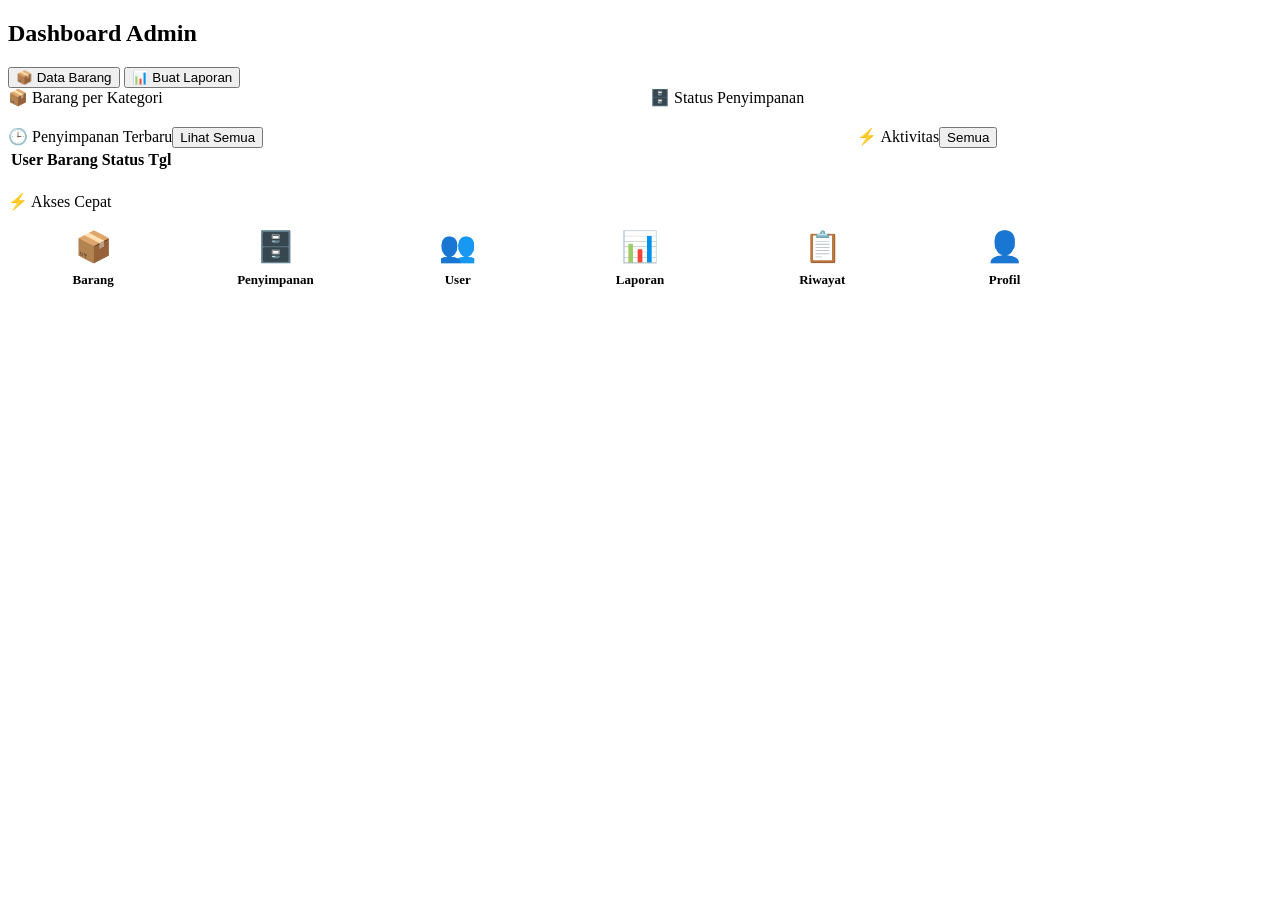
==== admin-dashboard.html @ 537f3ecd "kedua" ====
<!DOCTYPE html>
<html lang="id">
<head>
<meta charset="UTF-8"><meta name="viewport" content="width=device-width,initial-scale=1.0">
<title>Dashboard Admin – AutoLab</title>
<link rel="stylesheet" href="style.css">
<style>
.quick-links{display:grid;grid-template-columns:repeat(auto-fill,minmax(150px,1fr));gap:12px}
.quick-link{background:var(--card-2);border:1px solid var(--border);border-radius:var(--radius);padding:18px 14px;text-align:center;cursor:pointer;transition:var(--transition)}
.quick-link:hover{border-color:var(--accent);background:rgba(105,131,176,.1);transform:translateY(-2px)}
.quick-link .ql-icon{font-size:30px;margin-bottom:8px}
.quick-link .ql-label{font-size:13px;font-weight:600;color:var(--text)}
</style>
</head>
<body>
<div class="app-shell">
  <aside class="sidebar" id="sidebar"></aside>
  <div class="sidebar-overlay" id="sidebar-overlay"></div>
  <div class="main-content">
    <header class="topbar" id="topbar"></header>
    <main class="page-content">
      <div class="page-header">
        <div><h2>Dashboard Admin</h2><div class="breadcrumb" id="greeting"></div></div>
        <div class="action-row">
          <button class="btn btn-secondary" onclick="nav('barang.html')">📦 Data Barang</button>
          <button class="btn btn-primary" onclick="nav('laporan.html')">📊 Buat Laporan</button>
        </div>
      </div>
      <div class="stats-grid" id="stats-grid"></div>
      <div style="display:grid;grid-template-columns:1fr 1fr;gap:20px;margin-bottom:20px" id="mid-grid">
        <div class="card"><div class="card-header"><span class="card-title">📦 Barang per Kategori</span></div><div class="chart-bar-wrap" id="chart-kat"></div></div>
        <div class="card"><div class="card-header"><span class="card-title">🗄️ Status Penyimpanan</span></div><div class="chart-bar-wrap" id="chart-status"></div></div>
      </div>
      <div style="display:grid;grid-template-columns:2fr 1fr;gap:20px;margin-bottom:20px" id="bot-grid">
        <div class="card">
          <div class="card-header"><span class="card-title">🕒 Penyimpanan Terbaru</span><button class="btn btn-sm btn-secondary" onclick="nav('penyimpanan.html')">Lihat Semua</button></div>
          <div class="table-wrap"><table><thead><tr><th>User</th><th>Barang</th><th>Status</th><th>Tgl</th></tr></thead><tbody id="recent-psp"></tbody></table></div>
        </div>
        <div class="card">
          <div class="card-header"><span class="card-title">⚡ Aktivitas</span><button class="btn btn-sm btn-secondary" onclick="nav('riwayat.html')">Semua</button></div>
          <div class="activity-feed" id="activity-feed"></div>
        </div>
      </div>
      <div class="card"><div class="card-header"><span class="card-title">⚡ Akses Cepat</span></div>
        <div class="quick-links">
          <div class="quick-link" onclick="nav('barang.html')"><div class="ql-icon">📦</div><div class="ql-label">Barang</div></div>
          <div class="quick-link" onclick="nav('penyimpanan.html')"><div class="ql-icon">🗄️</div><div class="ql-label">Penyimpanan</div></div>
          <div class="quick-link" onclick="nav('users.html')"><div class="ql-icon">👥</div><div class="ql-label">User</div></div>
          <div class="quick-link" onclick="nav('laporan.html')"><div class="ql-icon">📊</div><div class="ql-label">Laporan</div></div>
          <div class="quick-link" onclick="nav('riwayat.html')"><div class="ql-icon">📋</div><div class="ql-label">Riwayat</div></div>
          <div class="quick-link" onclick="nav('profil.html')"><div class="ql-icon">👤</div><div class="ql-label">Profil</div></div>
        </div>
      </div>
    </main>
  </div>
</div>
<script src="storage.js"></script><script src="utils.js"></script><script src="crud.js"></script><script src="script.js"></script>
<script>
const currentUser=initApp('dashboard','Dashboard Admin','admin');
if(currentUser)loadDash();
function loadDash(){
  const h=new Date().getHours();
  const greet=h<12?'Selamat Pagi':h<15?'Selamat Siang':h<18?'Selamat Sore':'Selamat Malam';
  document.getElementById('greeting').textContent=greet+', '+currentUser.nama+'! 👋';
  const barang=Storage.getBarang(),psp=Storage.getPenyimpanan(),users=Storage.getUsers(),log=Storage.getRiwayat();
  const colors=['var(--accent)','var(--secondary)','var(--green)','var(--red)','var(--primary)','var(--text-muted)'];
  const stats=[
    {label:'Total Barang',value:barang.length,icon:'📦'},
    {label:'Penyimpanan',value:psp.length,icon:'🗄️'},
    {label:'Pending',value:psp.filter(p=>p.status==='Pending').length,icon:'⏳'},
    {label:'Terlambat',value:psp.filter(p=>p.status==='Terlambat').length,icon:'🚨'},
    {label:'Total User',value:users.length,icon:'👥'},
    {label:'Log',value:log.length,icon:'📋'},
  ];
  document.getElementById('stats-grid').innerHTML=stats.map((s,i)=>`<div class="stat-card" style="--stat-accent:${colors[i]}"><div class="stat-icon">${s.icon}</div><div><div class="stat-value">${s.value}</div><div class="stat-label">${s.label}</div></div></div>`).join('');
  const cats={};barang.forEach(b=>{cats[b.kategori]=(cats[b.kategori]||0)+1;});
  const maxC=Math.max(...Object.values(cats),1);
  document.getElementById('chart-kat').innerHTML=Object.entries(cats).sort((a,b)=>b[1]-a[1]).map(([k,v])=>`<div class="chart-bar-item"><div class="chart-bar-label">${Utils.truncate(k,12)}</div><div class="chart-bar-track"><div class="chart-bar-fill" style="width:${(v/maxC*100).toFixed(0)}%"></div></div><div class="chart-bar-val">${v}</div></div>`).join('')||'<div style="color:var(--text-muted);font-size:13px">Belum ada data</div>';
  const sts={Disimpan:0,Pending:0,Diambil:0,Terlambat:0};
  const stColors={Disimpan:'var(--green)',Pending:'var(--yellow)',Diambil:'var(--secondary)',Terlambat:'var(--red)'};
  psp.forEach(p=>{if(sts[p.status]!==undefined)sts[p.status]++;});
  const maxS=Math.max(...Object.values(sts),1);
  document.getElementById('chart-status').innerHTML=Object.entries(sts).map(([k,v])=>`<div class="chart-bar-item"><div class="chart-bar-label">${k}</div><div class="chart-bar-track"><div class="chart-bar-fill" style="width:${(v/maxS*100).toFixed(0)}%;background:${stColors[k]}"></div></div><div class="chart-bar-val">${v}</div></div>`).join('');
  const recent=[...psp].sort((a,b)=>new Date(b.tanggalMasuk)-new Date(a.tanggalMasuk)).slice(0,5);
  document.getElementById('recent-psp').innerHTML=recent.length?recent.map(p=>`<tr><td>${Utils.truncate(p.namaUser,14)}</td><td>${Utils.truncate(p.namaBarang,14)}</td><td>${Utils.statusBadge(p.status)}</td><td style="font-size:12px">${Utils.formatDate(p.tanggalMasuk)}</td></tr>`).join(''):'<tr class="empty-row"><td colspan="4">Belum ada data</td></tr>';
  document.getElementById('activity-feed').innerHTML=log.slice(0,8).map(a=>`<div class="activity-item"><div class="activity-dot"></div><div class="activity-text">${a.aktivitas}</div><div class="activity-time">${a.tanggal}</div></div>`).join('')||'<div style="color:var(--text-muted);font-size:13px;padding:10px 0">Belum ada aktivitas</div>';
}
const mq=window.matchMedia('(max-width:768px)');
function hr(e){['mid-grid','bot-grid'].forEach(id=>{const el=document.getElementById(id);if(el)el.style.gridTemplateColumns=e.matches?'1fr':'';});}
mq.addEventListener('change',hr);hr(mq);
</script>
</body></html>
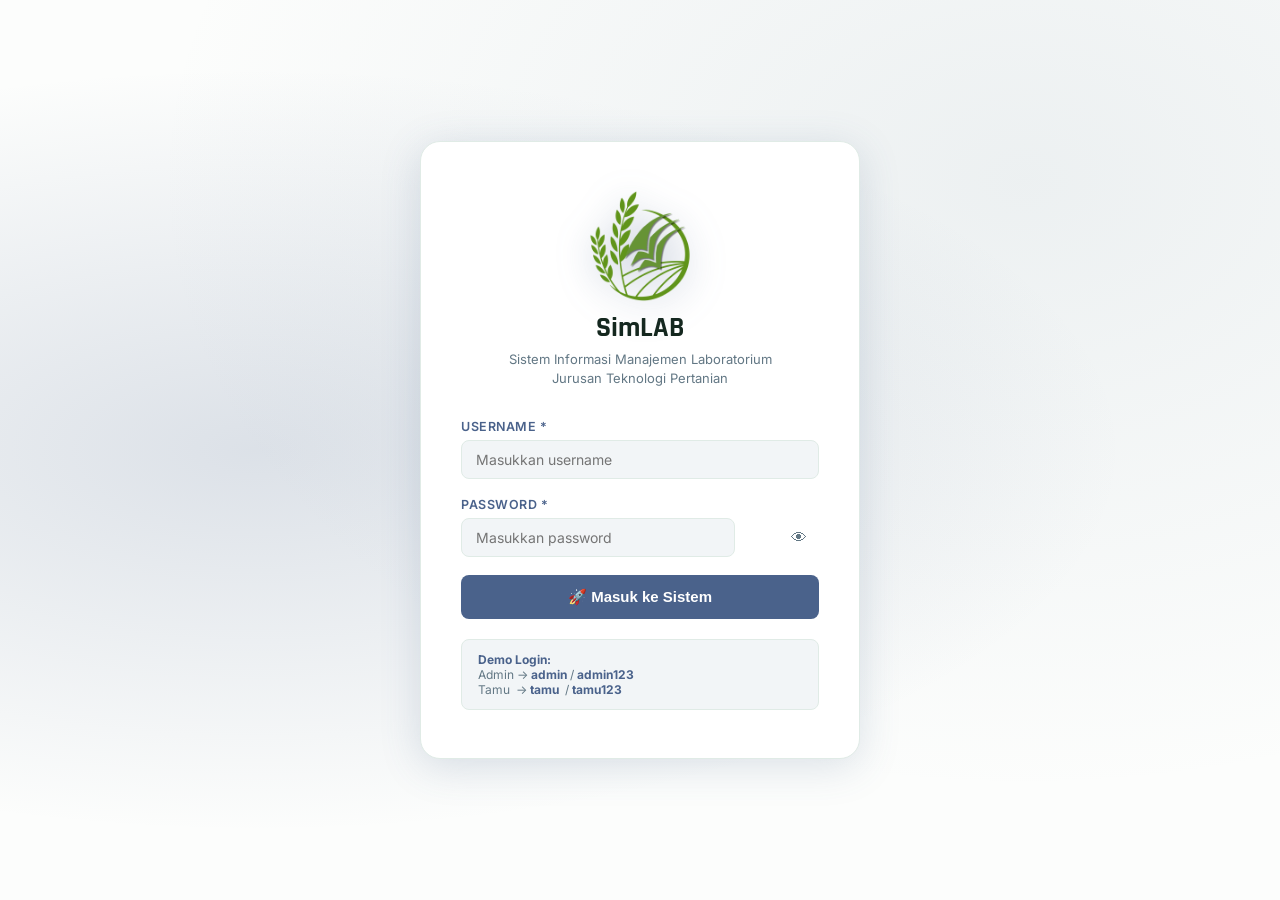
==== commit bde5b3d7: "update1" ====
--- a/admin-dashboard.html
+++ b/admin-dashboard.html
@@ -2,7 +2,7 @@
 <html lang="id">
 <head>
 <meta charset="UTF-8"><meta name="viewport" content="width=device-width,initial-scale=1.0">
-<title>Dashboard Admin – AutoLab</title>
+<title>Dashboard Admin – SimLAB</title>
 <link rel="stylesheet" href="style.css">
 <style>
 .quick-links{display:grid;grid-template-columns:repeat(auto-fill,minmax(150px,1fr));gap:12px}
--- a/style.css
+++ b/style.css
@@ -0,0 +1,792 @@
+/* ============================================================
+   style.css — AutoLab Bengkel Otomotif
+   Theme: Pokémon Palette — #bdcdc5 / #7b94a4 / #4a628b
+   ============================================================ */
+
+@import url('https://fonts.googleapis.com/css2?family=Rajdhani:wght@400;500;600;700&family=Inter:wght@300;400;500;600&display=swap');
+
+/* ===== LIGHT THEME (satu-satunya tema) ===== */
+:root {
+  /* Backgrounds */
+  --bg:        #fcfdfc;
+  --card:      #ffffff;
+  --card-2:    #f2f5f7;
+  --navy:      #ffffff;
+  --navy-2:    #f2f5f7;
+  --navy-3:    #e0ebe6;
+
+  /* Text */
+  --white:     #15281f;
+  --text:      #15281f;
+  --text-muted:#627784;
+  --silver:    #4a628b;
+  --silver-2:  #7b94a4;
+
+  /* Brand palette */
+  --primary:   #bdcdc5;   /* sage green */
+  --secondary: #7b94a4;   /* slate blue-grey */
+  --accent:    #4a628b;   /* deep blue accent */
+  --accent-2:  #3a5070;   /* darker blue (hover) */
+
+  /* Semantic */
+  --orange:    #4a628b;
+  --orange-2:  #5a72a0;
+  --blue-accent:#7b94a4;
+  --green:     #3a8a5c;
+  --red:       #ef4444;
+  --yellow:    #b08a10;
+
+  /* Borders / inputs */
+  --border:    #e0ebe6;
+  --input:     #e0ebe6;
+  --ring:      #99b2a6;
+
+  /* Sidebar */
+  --sidebar-bg:#ffffff;
+  --sidebar-fg:#15281f;
+  --sidebar-border:#e0ebe6;
+  --sidebar-accent:#f2f5f7;
+
+  /* Misc */
+  --shadow:    0 4px 24px rgba(74,98,139,.12);
+  --shadow-lg: 0 8px 40px rgba(74,98,139,.18);
+  --radius:    12px;
+  --radius-sm: 8px;
+  --transition:.2s ease;
+  --sidebar-w: 260px;
+  --header-h:  64px;
+}
+
+/* ===== RESET ===== */
+* { box-sizing: border-box; margin: 0; padding: 0; }
+html { font-size: 16px; scroll-behavior: smooth; }
+body {
+  font-family: 'Inter', sans-serif;
+  background: var(--bg);
+  color: var(--text);
+  min-height: 100vh;
+  overflow-x: hidden;
+  }
+
+/* ===== SCROLLBAR ===== */
+::-webkit-scrollbar { width: 6px; height: 6px; }
+::-webkit-scrollbar-track { background: var(--navy); }
+::-webkit-scrollbar-thumb { background: var(--border); border-radius: 3px; }
+::-webkit-scrollbar-thumb:hover { background: var(--accent); }
+
+/* ===== TYPOGRAPHY ===== */
+h1,h2,h3,h4,h5 { font-family: 'Rajdhani', sans-serif; font-weight: 700; color: var(--white); }
+a { color: var(--accent); text-decoration: none; transition: var(--transition); }
+a:hover { color: var(--secondary); }
+
+/* ===== LAYOUT ===== */
+.app-shell { display: flex; min-height: 100vh; }
+
+/* ===== SIDEBAR ===== */
+.sidebar {
+  width: var(--sidebar-w);
+  background: var(--sidebar-bg);
+  border-right: 1px solid var(--sidebar-border);
+  display: flex;
+  flex-direction: column;
+  position: fixed;
+  top: 0; left: 0;
+  height: 100vh;
+  z-index: 100;
+  transition: transform .3s ease, background .25s;
+  overflow-y: auto;
+}
+.sidebar-logo {
+  padding: 20px 20px 16px;
+  border-bottom: 1px solid var(--sidebar-border);
+  display: flex;
+  align-items: center;
+  gap: 12px;
+}
+.logo-icon {
+  width: 42px; height: 42px;
+  background: linear-gradient(135deg, var(--primary), var(--accent));
+  border-radius: 10px;
+  display: flex; align-items: center; justify-content: center;
+  font-size: 20px; flex-shrink: 0;
+  box-shadow: 0 4px 14px rgba(74,98,139,.35);
+}
+.logo-text .brand { font-size: 18px; font-weight: 700; color: var(--sidebar-fg); line-height: 1; }
+.logo-text .sub   { font-size: 11px; color: var(--text-muted); letter-spacing: .5px; }
+
+.sidebar-user {
+  margin: 16px 12px;
+  padding: 12px;
+  background: var(--sidebar-accent);
+  border-radius: var(--radius-sm);
+  display: flex; align-items: center; gap: 10px;
+  border: 1px solid var(--sidebar-border);
+}
+.user-avatar {
+  width: 38px; height: 38px;
+  border-radius: 50%;
+  background: linear-gradient(135deg, var(--primary), var(--accent));
+  display: flex; align-items: center; justify-content: center;
+  font-size: 16px; font-weight: 700; color: #0a0a0a;
+  overflow: hidden; flex-shrink: 0;
+}
+.user-avatar img { width: 100%; height: 100%; object-fit: cover; }
+.user-info .user-name { font-size: 13px; font-weight: 600; color: var(--sidebar-fg); }
+.user-info .user-role { font-size: 11px; color: var(--text-muted); text-transform: capitalize; }
+
+.sidebar-nav { flex: 1; padding: 8px 0; }
+.nav-section {
+  padding: 12px 16px 4px;
+  font-size: 10px; font-weight: 700;
+  color: var(--text-muted);
+  letter-spacing: 1.5px;
+  text-transform: uppercase;
+}
+.nav-item {
+  display: flex; align-items: center; gap: 10px;
+  padding: 10px 16px;
+  color: var(--text-muted);
+  cursor: pointer;
+  transition: var(--transition);
+  border-left: 3px solid transparent;
+  font-size: 14px;
+}
+.nav-item:hover { background: var(--sidebar-accent); color: var(--sidebar-fg); border-left-color: var(--secondary); }
+.nav-item.active { background: rgba(105,131,176,.15); color: var(--accent); border-left-color: var(--accent); font-weight: 600; }
+.nav-icon { font-size: 18px; width: 22px; text-align: center; flex-shrink: 0; }
+.nav-badge {
+  margin-left: auto;
+  background: var(--accent);
+  color: white;
+  font-size: 10px; padding: 1px 7px;
+  border-radius: 99px; font-weight: 700;
+}
+
+.sidebar-footer { padding: 12px; border-top: 1px solid var(--sidebar-border); }
+.btn-logout {
+  width: 100%;
+  display: flex; align-items: center; gap: 8px;
+  padding: 10px 14px;
+  background: rgba(220,38,38,.1);
+  border: 1px solid rgba(220,38,38,.3);
+  border-radius: var(--radius-sm);
+  color: var(--red);
+  cursor: pointer; font-size: 14px; font-weight: 500;
+  transition: var(--transition);
+}
+.btn-logout:hover { background: rgba(220,38,38,.2); }
+
+/* ===== MAIN CONTENT ===== */
+.main-content {
+  margin-left: var(--sidebar-w);
+  flex: 1; min-height: 100vh;
+  display: flex; flex-direction: column;
+}
+
+/* ===== TOPBAR ===== */
+.topbar {
+  height: var(--header-h);
+  background: var(--card);
+  border-bottom: 1px solid var(--border);
+  display: flex; align-items: center;
+  padding: 0 24px; gap: 16px;
+  position: sticky; top: 0; z-index: 50;
+  transition: background .25s;
+}
+.topbar-left { flex: 1; display: flex; align-items: center; gap: 12px; }
+.hamburger {
+  display: none; background: none; border: none;
+  color: var(--text); cursor: pointer; font-size: 22px; padding: 4px;
+}
+.page-title { font-family: 'Rajdhani', sans-serif; font-size: 20px; font-weight: 700; color: var(--white); }
+.topbar-right { display: flex; align-items: center; gap: 8px; }
+.topbar-btn {
+  width: 38px; height: 38px;
+  background: var(--card-2);
+  border: 1px solid var(--border);
+  border-radius: var(--radius-sm);
+  display: flex; align-items: center; justify-content: center;
+  cursor: pointer; color: var(--text); font-size: 18px;
+  transition: var(--transition); position: relative;
+}
+.topbar-btn:hover { border-color: var(--accent); color: var(--accent); }
+.notif-badge {
+  position: absolute; top: -4px; right: -4px;
+  width: 16px; height: 16px;
+  background: var(--red); color: white;
+  font-size: 9px; font-weight: 700;
+  border-radius: 50%;
+  display: flex; align-items: center; justify-content: center;
+}
+
+/* ===== PAGE CONTENT ===== */
+.page-content { flex: 1; padding: 24px; }
+.page-header { display: flex; align-items: center; justify-content: space-between; margin-bottom: 24px; flex-wrap: wrap; gap: 12px; }
+.page-header h2 { font-size: 26px; color: var(--white); }
+.breadcrumb { font-size: 13px; color: var(--text-muted); margin-top: 2px; }
+
+/* ===== CARDS ===== */
+.card {
+  background: var(--card);
+  border: 1px solid var(--border);
+  border-radius: var(--radius);
+  padding: 20px;
+  transition: background .25s, border-color .25s;
+}
+.card-header { display: flex; align-items: center; justify-content: space-between; margin-bottom: 16px; flex-wrap: wrap; gap: 8px; }
+.card-title { font-family: 'Rajdhani', sans-serif; font-size: 18px; font-weight: 600; color: var(--white); }
+
+/* ===== STAT CARDS ===== */
+.stats-grid { display: grid; grid-template-columns: repeat(auto-fill, minmax(200px, 1fr)); gap: 16px; margin-bottom: 24px; }
+.stat-card {
+  background: var(--card);
+  border: 1px solid var(--border);
+  border-radius: var(--radius);
+  padding: 20px;
+  display: flex; align-items: center; gap: 16px;
+  position: relative; overflow: hidden;
+  transition: transform .2s, box-shadow .2s, background .25s;
+}
+.stat-card:hover { transform: translateY(-2px); box-shadow: var(--shadow); }
+.stat-card::before {
+  content: '';
+  position: absolute; top: 0; left: 0;
+  width: 4px; height: 100%;
+  background: var(--stat-accent, var(--accent));
+}
+.stat-icon {
+  width: 48px; height: 48px;
+  background: rgba(105,131,176,.15);
+  border-radius: var(--radius-sm);
+  display: flex; align-items: center; justify-content: center;
+  font-size: 24px; flex-shrink: 0;
+}
+.stat-value { font-family: 'Rajdhani', sans-serif; font-size: 28px; font-weight: 700; color: var(--white); line-height: 1; }
+.stat-label { font-size: 12px; color: var(--text-muted); margin-top: 2px; }
+
+/* ===== TABLE ===== */
+.table-controls { display: flex; gap: 10px; margin-bottom: 14px; flex-wrap: wrap; align-items: center; }
+.search-wrap { position: relative; flex: 1; min-width: 200px; }
+.search-icon { position: absolute; left: 11px; top: 50%; transform: translateY(-50%); color: var(--text-muted); font-size: 16px; pointer-events: none; }
+.search-input {
+  width: 100%;
+  padding: 9px 14px 9px 38px;
+  background: var(--card-2);
+  border: 1px solid var(--border);
+  border-radius: var(--radius-sm);
+  color: var(--text);
+  font-size: 14px;
+}
+.search-input:focus { outline: none; border-color: var(--accent); box-shadow: 0 0 0 3px rgba(105,131,176,.2); }
+.filter-select {
+  padding: 9px 12px;
+  background: var(--card-2);
+  border: 1px solid var(--border);
+  border-radius: var(--radius-sm);
+  color: var(--text); font-size: 13px; cursor: pointer;
+}
+.filter-select:focus { outline: none; border-color: var(--accent); }
+.filter-select option { background: var(--card); }
+
+.table-wrap { overflow-x: auto; border-radius: var(--radius-sm); }
+table { width: 100%; border-collapse: collapse; font-size: 13.5px; }
+thead { background: var(--navy-3); }
+th {
+  padding: 12px 14px;
+  text-align: left;
+  font-family: 'Rajdhani', sans-serif;
+  font-size: 13px; font-weight: 600;
+  color: var(--silver);
+  letter-spacing: .5px; white-space: nowrap;
+  cursor: pointer; user-select: none;
+  border-bottom: 1px solid var(--border);
+}
+th:hover { color: var(--accent); }
+th.sorted .sort-icon { opacity: 1; color: var(--accent); }
+.sort-icon { margin-left: 4px; font-size: 10px; opacity: .4; }
+td {
+  padding: 11px 14px;
+  border-bottom: 1px solid var(--border);
+  color: var(--text);
+  vertical-align: middle;
+}
+tr:hover td { background: rgba(105,131,176,.05); }
+tr:last-child td { border-bottom: none; }
+.empty-row td { text-align: center; padding: 40px; color: var(--text-muted); }
+.check-col { width: 40px; }
+input[type="checkbox"] { width: 16px; height: 16px; accent-color: var(--accent); cursor: pointer; }
+
+/* ===== BADGES ===== */
+.badge {
+  display: inline-flex; align-items: center;
+  padding: 3px 10px;
+  border-radius: 99px;
+  font-size: 11px; font-weight: 600;
+  letter-spacing: .3px; white-space: nowrap;
+}
+.badge-success   { background: rgba(90,158,122,.18);  color: #2d7a52;  border: 1px solid rgba(90,158,122,.4); }
+.badge-warning   { background: rgba(201,162,39,.18);  color: #8a6410;  border: 1px solid rgba(201,162,39,.35); }
+.badge-danger    { background: rgba(220,38,38,.15);   color: #b91c1c;  border: 1px solid rgba(220,38,38,.3); }
+.badge-info      { background: rgba(123,148,164,.18); color: #3a6278;  border: 1px solid rgba(123,148,164,.35); }
+.badge-primary   { background: rgba(105,131,176,.18); color: #3a5288;  border: 1px solid rgba(105,131,176,.35); }
+.badge-secondary { background: rgba(188,205,196,.25); color: #4a628b;  border: 1px solid rgba(123,148,164,.35); }
+
+/* ===== BUTTONS ===== */
+.btn {
+  display: inline-flex; align-items: center; gap: 6px;
+  padding: 9px 18px;
+  border: none; border-radius: var(--radius-sm);
+  font-size: 13.5px; font-weight: 600;
+  cursor: pointer; transition: var(--transition);
+  white-space: nowrap;
+}
+.btn:disabled { opacity: .5; cursor: not-allowed; }
+
+/* Primary — accent blue */
+.btn-primary { background: var(--accent); color: #fff; }
+.btn-primary:hover { background: var(--accent-2); transform: translateY(-1px); box-shadow: 0 4px 14px rgba(74,98,139,.4); }
+
+/* Secondary — sage/silver */
+.btn-secondary { background: var(--card-2); color: var(--text); border: 1px solid var(--border); }
+.btn-secondary:hover { background: var(--navy-3); border-color: var(--secondary); }
+
+/* Danger */
+.btn-danger { background: rgba(220,38,38,.15); color: var(--red); border: 1px solid rgba(220,38,38,.3); }
+.btn-danger:hover { background: var(--red); color: white; }
+
+/* Success */
+.btn-success { background: rgba(90,158,122,.15); color: #2d7a52; border: 1px solid rgba(90,158,122,.3); }
+.btn-success:hover { background: var(--green); color: white; }
+
+/* Ghost */
+.btn-ghost { background: transparent; color: var(--text-muted); border: 1px solid var(--border); }
+.btn-ghost:hover { color: var(--text); border-color: var(--silver); }
+
+/* Info — blue-grey */
+.btn-info { background: rgba(123,148,164,.15); color: var(--silver-2); border: 1px solid rgba(123,148,164,.3); }
+.btn-info:hover { background: var(--secondary); color: #0a0a0a; }
+
+.btn-sm { padding: 5px 10px; font-size: 12px; }
+.btn-icon-only { width: 32px; height: 32px; padding: 0; justify-content: center; }
+
+/* FAB */
+.fab {
+  position: fixed; bottom: 28px; right: 28px;
+  width: 56px; height: 56px;
+  background: var(--accent);
+  border-radius: 50%;
+  display: flex; align-items: center; justify-content: center;
+  font-size: 24px; color: white;
+  box-shadow: 0 4px 20px rgba(74,98,139,.5);
+  cursor: pointer; transition: var(--transition);
+  z-index: 80; border: none;
+}
+.fab:hover { background: var(--accent-2); transform: scale(1.1); box-shadow: 0 6px 28px rgba(74,98,139,.7); }
+
+/* ===== MODAL ===== */
+.modal-overlay {
+  display: none;
+  position: fixed; inset: 0;
+  background: rgba(21,40,31,.45);
+  z-index: 200;
+  align-items: center; justify-content: center;
+  padding: 16px;
+  backdrop-filter: blur(4px);
+}
+.modal-overlay.active { display: flex; animation: fadeIn .2s ease; }
+.modal {
+  background: var(--card);
+  border: 1px solid var(--border);
+  border-radius: var(--radius);
+  width: 100%; max-width: 560px; max-height: 90vh;
+  overflow-y: auto;
+  animation: slideUp .25s ease;
+  box-shadow: var(--shadow-lg);
+}
+.modal-lg { max-width: 800px; }
+.modal-sm { max-width: 400px; }
+.modal-header {
+  padding: 20px 20px 16px;
+  border-bottom: 1px solid var(--border);
+  display: flex; align-items: center; justify-content: space-between;
+  position: sticky; top: 0; background: var(--card); z-index: 1;
+}
+.modal-header h3 { font-family: 'Rajdhani', sans-serif; font-size: 20px; color: var(--white); }
+.modal-close {
+  width: 32px; height: 32px;
+  background: var(--card-2); border: 1px solid var(--border);
+  border-radius: var(--radius-sm);
+  cursor: pointer; color: var(--text);
+  display: flex; align-items: center; justify-content: center;
+  font-size: 18px; transition: var(--transition);
+}
+.modal-close:hover { background: var(--red); color: white; border-color: var(--red); }
+.modal-body { padding: 20px; }
+.modal-footer {
+  padding: 14px 20px;
+  border-top: 1px solid var(--border);
+  display: flex; justify-content: flex-end; gap: 10px;
+  background: var(--card);
+  position: sticky; bottom: 0;
+}
+
+/* ===== FORMS ===== */
+.form-grid { display: grid; grid-template-columns: 1fr 1fr; gap: 16px; }
+.form-grid.col-1 { grid-template-columns: 1fr; }
+.form-group { display: flex; flex-direction: column; gap: 6px; }
+.form-group.span-2 { grid-column: span 2; }
+label { font-size: 12.5px; font-weight: 600; color: var(--silver); text-transform: uppercase; letter-spacing: .5px; }
+.label-req::after { content: ' *'; color: var(--accent); }
+input, select, textarea {
+  padding: 10px 14px;
+  background: var(--card-2);
+  border: 1px solid var(--border);
+  border-radius: var(--radius-sm);
+  color: var(--text);
+  font-size: 14px; font-family: 'Inter', sans-serif;
+  transition: var(--transition);
+}
+input:focus, select:focus, textarea:focus {
+  outline: none;
+  border-color: var(--accent);
+  box-shadow: 0 0 0 3px rgba(105,131,176,.2);
+}
+input.input-error, select.input-error, textarea.input-error { border-color: var(--red); }
+.field-error { font-size: 11.5px; color: var(--red); margin-top: 2px; }
+textarea { resize: vertical; min-height: 80px; }
+select option { background: var(--card); }
+.input-group { position: relative; }
+.input-group input { padding-right: 40px; }
+.input-group-icon { position: absolute; right: 12px; top: 50%; transform: translateY(-50%); color: var(--text-muted); cursor: pointer; font-size: 16px; }
+.form-hint { font-size: 11.5px; color: var(--text-muted); margin-top: 2px; }
+
+/* Image upload */
+.img-upload-box {
+  border: 2px dashed var(--border);
+  border-radius: var(--radius-sm);
+  padding: 20px; text-align: center;
+  cursor: pointer; transition: var(--transition);
+  color: var(--text-muted); font-size: 13px;
+}
+.img-upload-box:hover { border-color: var(--accent); color: var(--accent); }
+.img-upload-box.has-img { padding: 8px; }
+.img-upload-box img { max-height: 120px; border-radius: var(--radius-sm); }
+.img-upload-icon { font-size: 32px; margin-bottom: 8px; }
+
+/* ===== CONFIRM BOX ===== */
+.confirm-box {
+  background: var(--card);
+  border: 1px solid var(--border);
+  border-radius: var(--radius);
+  padding: 32px 28px; text-align: center;
+  max-width: 380px; width: 100%;
+  animation: slideUp .25s ease;
+  box-shadow: var(--shadow-lg);
+}
+.confirm-icon { font-size: 48px; margin-bottom: 12px; }
+.confirm-title { font-family: 'Rajdhani', sans-serif; font-size: 22px; margin-bottom: 8px; }
+.confirm-msg { font-size: 14px; color: var(--text-muted); line-height: 1.5; margin-bottom: 24px; }
+.confirm-actions { display: flex; gap: 10px; justify-content: center; }
+
+/* ===== TOAST ===== */
+#toast-container {
+  position: fixed; bottom: 24px; left: 50%;
+  transform: translateX(-50%);
+  z-index: 9999;
+  display: flex; flex-direction: column;
+  align-items: center; gap: 8px;
+  pointer-events: none;
+}
+.toast {
+  display: flex; align-items: center; gap: 10px;
+  padding: 12px 18px;
+  background: var(--card);
+  border: 1px solid var(--border);
+  border-radius: var(--radius-sm);
+  box-shadow: var(--shadow-lg);
+  font-size: 13.5px;
+  min-width: 260px; max-width: 380px;
+  opacity: 0; transform: translateY(20px);
+  transition: .3s ease;
+  pointer-events: all; color: var(--text);
+}
+.toast.show { opacity: 1; transform: translateY(0); }
+.toast-success { border-left: 4px solid var(--green); }
+.toast-error   { border-left: 4px solid var(--red); }
+.toast-warning { border-left: 4px solid var(--yellow); }
+.toast-info    { border-left: 4px solid var(--secondary); }
+.toast-msg { flex: 1; }
+.toast-close { background: none; border: none; color: var(--text-muted); cursor: pointer; font-size: 18px; padding: 0 0 0 4px; }
+.toast-close:hover { color: var(--text); }
+
+/* ===== UNDO BAR ===== */
+#undo-bar {
+  position: fixed; bottom: 80px; left: 50%;
+  transform: translateX(-50%) translateY(20px);
+  background: var(--navy-3);
+  border: 1px solid var(--border);
+  border-radius: var(--radius-sm);
+  padding: 10px 16px;
+  display: flex; align-items: center; gap: 12px;
+  font-size: 13px; z-index: 9998;
+  opacity: 0; transition: .3s ease;
+  box-shadow: var(--shadow); color: var(--text);
+}
+#undo-bar.show { opacity: 1; transform: translateX(-50%) translateY(0); }
+#undo-btn { background: var(--accent); color: white; border: none; padding: 4px 12px; border-radius: 6px; cursor: pointer; font-weight: 600; font-size: 12px; }
+#undo-dismiss { background: none; border: none; color: var(--text-muted); cursor: pointer; font-size: 18px; }
+
+/* ===== PAGINATION ===== */
+.pagination { display: flex; align-items: center; gap: 4px; margin-top: 16px; flex-wrap: wrap; }
+.page-btn {
+  width: 34px; height: 34px;
+  background: var(--card-2); border: 1px solid var(--border);
+  border-radius: var(--radius-sm); color: var(--text);
+  cursor: pointer; font-size: 13px; transition: var(--transition);
+  display: flex; align-items: center; justify-content: center;
+}
+.page-btn:hover:not(:disabled) { border-color: var(--accent); color: var(--accent); }
+.page-btn.active { background: var(--accent); border-color: var(--accent); color: white; font-weight: 700; }
+.page-btn:disabled { opacity: .4; cursor: not-allowed; }
+.page-dots { padding: 0 4px; color: var(--text-muted); }
+.page-info { margin-left: 8px; font-size: 12px; color: var(--text-muted); }
+
+/* ===== IMAGES ===== */
+.img-thumb {
+  width: 40px; height: 40px;
+  border-radius: var(--radius-sm);
+  object-fit: cover; border: 1px solid var(--border);
+  cursor: pointer;
+}
+.no-img {
+  width: 40px; height: 40px;
+  background: var(--navy-3); border-radius: var(--radius-sm);
+  display: flex; align-items: center; justify-content: center;
+  color: var(--text-muted); font-size: 18px;
+}
+
+/* ===== SIDEBAR OVERLAY ===== */
+.sidebar-overlay {
+  display: none;
+  position: fixed; inset: 0;
+  background: rgba(21,40,31,.45); z-index: 99;
+}
+.sidebar-overlay.active { display: block; }
+
+/* ===== LOGIN PAGE ===== */
+.login-bg {
+  min-height: 100vh;
+  background: radial-gradient(ellipse at 20% 50%, rgba(74,98,139,.18) 0%, transparent 60%),
+              radial-gradient(ellipse at 80% 20%, rgba(123,148,164,.12) 0%, transparent 60%),
+              var(--bg);
+  display: flex; align-items: center; justify-content: center;
+  padding: 20px;
+}
+.login-card {
+  background: var(--card);
+  border: 1px solid var(--border);
+  border-radius: 20px;
+  padding: 48px 40px;
+  width: 100%; max-width: 440px;
+  box-shadow: var(--shadow-lg);
+}
+.login-logo { text-align: center; margin-bottom: 32px; }
+.login-logo-icon {
+  width: 72px; height: 72px;
+  background: linear-gradient(135deg, var(--primary), var(--accent));
+  border-radius: 18px;
+  display: inline-flex; align-items: center; justify-content: center;
+  font-size: 36px; margin-bottom: 16px;
+  box-shadow: 0 8px 32px rgba(74,98,139,.45);
+}
+.login-logo-img {
+  width: 112px; height: 112px;
+  object-fit: contain;
+  display: block; margin: 0 auto 8px;
+  filter: drop-shadow(0 6px 18px rgba(74,98,139,.35));
+}
+.login-logo h1 { font-family: 'Rajdhani', sans-serif; font-size: 28px; margin-bottom: 4px; }
+.login-logo p { font-size: 13px; color: var(--text-muted); line-height: 1.4; }
+.login-demo {
+  margin-top: 20px;
+  background: var(--card-2);
+  border: 1px solid var(--border);
+  border-radius: var(--radius-sm);
+  padding: 12px 16px; font-size: 12px; color: var(--text-muted);
+}
+.login-demo b { color: var(--accent); }
+
+/* ===== DASHBOARD GRID ===== */
+.dashboard-grid { display: grid; grid-template-columns: repeat(auto-fill, minmax(300px, 1fr)); gap: 20px; }
+
+/* ===== NOTIF DROPDOWN ===== */
+.notif-dropdown {
+  position: absolute; top: 48px; right: 0;
+  width: 320px;
+  background: var(--card); border: 1px solid var(--border);
+  border-radius: var(--radius); box-shadow: var(--shadow-lg);
+  z-index: 300; display: none;
+}
+.notif-dropdown.active { display: block; animation: fadeIn .15s ease; }
+.notif-header { padding: 14px 16px; border-bottom: 1px solid var(--border); display: flex; justify-content: space-between; align-items: center; }
+.notif-list { max-height: 300px; overflow-y: auto; }
+.notif-item {
+  padding: 12px 16px;
+  border-bottom: 1px solid var(--border);
+  cursor: pointer;
+  display: flex; gap: 10px; align-items: flex-start;
+  transition: var(--transition);
+}
+.notif-item:hover { background: var(--card-2); }
+.notif-item.unread { border-left: 3px solid var(--accent); }
+.notif-dot { width: 8px; height: 8px; border-radius: 50%; background: var(--accent); flex-shrink: 0; margin-top: 5px; }
+.notif-text { font-size: 13px; line-height: 1.4; }
+.notif-time { font-size: 11px; color: var(--text-muted); margin-top: 2px; }
+.notif-footer { padding: 10px 16px; text-align: center; font-size: 13px; }
+
+/* ===== ANIMATIONS ===== */
+@keyframes fadeIn  { from { opacity: 0; } to { opacity: 1; } }
+@keyframes slideUp { from { opacity: 0; transform: translateY(20px); } to { opacity: 1; transform: translateY(0); } }
+
+/* ===== BULK ACTIONS ===== */
+.bulk-bar {
+  display: none;
+  background: rgba(105,131,176,.1);
+  border: 1px solid rgba(105,131,176,.25);
+  border-radius: var(--radius-sm);
+  padding: 10px 16px; margin-bottom: 12px;
+  align-items: center; gap: 12px; font-size: 13px;
+}
+.bulk-bar.visible { display: flex; }
+.bulk-count { font-weight: 600; color: var(--accent); }
+
+/* ===== TABS ===== */
+.tabs { display: flex; gap: 0; border-bottom: 1px solid var(--border); margin-bottom: 20px; overflow-x: auto; }
+.tab {
+  padding: 10px 18px; font-size: 13.5px; font-weight: 500;
+  color: var(--text-muted); cursor: pointer;
+  border-bottom: 2px solid transparent; white-space: nowrap;
+  transition: var(--transition);
+}
+.tab:hover { color: var(--text); }
+.tab.active { color: var(--accent); border-bottom-color: var(--accent); font-weight: 600; }
+.tab-content { display: none; }
+.tab-content.active { display: block; }
+
+/* ===== CHART BARS ===== */
+.chart-bar-wrap { display: flex; flex-direction: column; gap: 10px; }
+.chart-bar-item { display: flex; align-items: center; gap: 10px; font-size: 13px; }
+.chart-bar-label { width: 100px; color: var(--text-muted); font-size: 12px; flex-shrink: 0; }
+.chart-bar-track { flex: 1; height: 10px; background: var(--navy-3); border-radius: 5px; overflow: hidden; }
+.chart-bar-fill { height: 100%; border-radius: 5px; background: var(--accent); transition: width .7s ease; }
+.chart-bar-val { width: 40px; text-align: right; font-size: 12px; font-weight: 600; color: var(--white); }
+
+/* ===== PROFILE ===== */
+.profile-cover {
+  height: 140px;
+  background: linear-gradient(135deg, var(--navy-2), var(--navy-3));
+  border-radius: var(--radius) var(--radius) 0 0;
+  position: relative;
+}
+.profile-avatar-wrap { position: absolute; bottom: -40px; left: 24px; }
+.profile-avatar {
+  width: 80px; height: 80px;
+  border-radius: 50%; border: 4px solid var(--card);
+  background: linear-gradient(135deg, var(--primary), var(--accent));
+  display: flex; align-items: center; justify-content: center;
+  font-size: 32px; font-weight: 700; color: #0a0a0a; overflow: hidden;
+}
+.profile-avatar img { width: 100%; height: 100%; object-fit: cover; }
+.profile-info { padding: 52px 24px 20px; }
+.profile-name { font-family: 'Rajdhani', sans-serif; font-size: 24px; }
+.profile-role { font-size: 13px; color: var(--text-muted); }
+
+/* ===== QUICK EDIT ===== */
+.quick-edit-select {
+  padding: 4px 8px; background: var(--card-2);
+  border: 1px solid var(--border); border-radius: 6px;
+  color: var(--text); font-size: 12px;
+}
+
+/* ===== ACTION ROW ===== */
+.action-row { display: flex; gap: 8px; flex-wrap: wrap; }
+
+/* ===== EMPTY STATE ===== */
+.empty-state { text-align: center; padding: 60px 20px; color: var(--text-muted); }
+.empty-state .empty-icon { font-size: 56px; margin-bottom: 16px; opacity: .35; }
+.empty-state h3 { font-size: 18px; margin-bottom: 8px; color: var(--silver); }
+.empty-state p { font-size: 13px; }
+
+/* ===== PROGRESS ===== */
+.progress { height: 6px; background: var(--navy-3); border-radius: 3px; overflow: hidden; }
+.progress-bar { height: 100%; background: var(--accent); border-radius: 3px; transition: width .5s ease; }
+
+/* ===== ACTIVITY FEED ===== */
+.activity-feed { display: flex; flex-direction: column; gap: 0; }
+.activity-item {
+  display: flex; gap: 12px; align-items: flex-start;
+  padding: 10px 0;
+  border-bottom: 1px solid var(--border);
+  font-size: 13px;
+}
+.activity-item:last-child { border-bottom: none; }
+.activity-dot { width: 8px; height: 8px; border-radius: 50%; background: var(--secondary); flex-shrink: 0; margin-top: 5px; }
+.activity-text { flex: 1; line-height: 1.4; }
+.activity-time { font-size: 11px; color: var(--text-muted); white-space: nowrap; }
+
+/* ===== QUICK LINKS ===== */
+.quick-links { display: grid; grid-template-columns: repeat(auto-fill, minmax(160px, 1fr)); gap: 12px; }
+.quick-link {
+  background: var(--card-2); border: 1px solid var(--border);
+  border-radius: var(--radius); padding: 20px 16px;
+  text-align: center; cursor: pointer; transition: var(--transition);
+}
+.quick-link:hover { border-color: var(--accent); background: rgba(105,131,176,.08); transform: translateY(-2px); }
+.quick-link .ql-icon { font-size: 32px; margin-bottom: 8px; }
+.quick-link .ql-label { font-size: 13px; font-weight: 600; color: var(--text); }
+
+/* ===== NOTIF PAGE CARDS ===== */
+.notif-card {
+  display: flex; gap: 12px; padding: 14px 16px;
+  border-bottom: 1px solid var(--border);
+  cursor: pointer; transition: var(--transition); align-items: flex-start;
+}
+.notif-card:hover { background: var(--card-2); }
+.notif-card.unread { border-left: 3px solid var(--accent); }
+.notif-card.read { opacity: .65; }
+.notif-icon { font-size: 24px; flex-shrink: 0; }
+.notif-content { flex: 1; }
+.notif-msg { font-size: 14px; line-height: 1.4; }
+.notif-meta { font-size: 11px; color: var(--text-muted); margin-top: 4px; }
+
+/* ===== RESPONSIVE ===== */
+@media (max-width: 1024px) {
+  .stats-grid { grid-template-columns: repeat(2, 1fr); }
+}
+@media (max-width: 768px) {
+  .sidebar { transform: translateX(-100%); }
+  .sidebar.open { transform: translateX(0); }
+  .main-content { margin-left: 0; }
+  .hamburger { display: flex; }
+  .form-grid { grid-template-columns: 1fr; }
+  .form-group.span-2 { grid-column: span 1; }
+  .page-content { padding: 16px; }
+  .login-card { padding: 32px 24px; }
+  .table-controls { flex-direction: column; align-items: stretch; }
+  .search-wrap { min-width: 100%; }
+  .modal { margin: 8px; max-height: 95vh; }
+  .confirm-box { padding: 24px 20px; }
+  #toast-container { bottom: 12px; left: 8px; right: 8px; transform: none; }
+  .toast { min-width: unset; max-width: 100%; }
+  .fab { bottom: 16px; right: 16px; }
+  .stats-grid { grid-template-columns: repeat(2, 1fr); }
+}
+@media (max-width: 480px) {
+  .stats-grid { grid-template-columns: 1fr 1fr; }
+  .stat-value { font-size: 22px; }
+  .page-header { flex-direction: column; align-items: flex-start; }
+  .card { padding: 14px; }
+  .topbar { padding: 0 14px; }
+  .btn { font-size: 12px; padding: 8px 12px; }
+  th, td { padding: 9px 10px; }
+}
